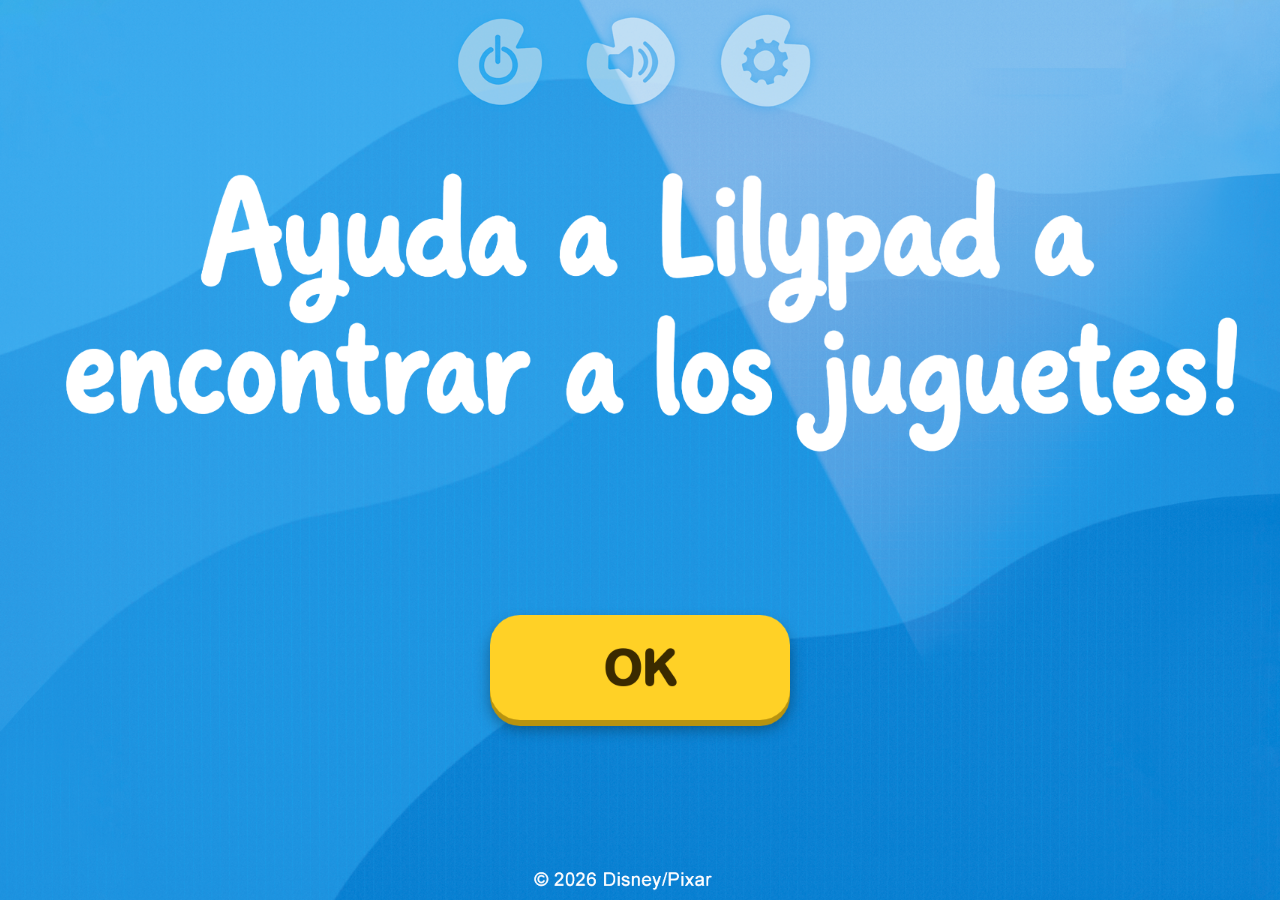
==== index.html @ 69d4b643 "Allow immediate bidirectional micro tilts" ====
<!doctype html>
<html lang="es">
<head>
<meta charset="utf-8">
<meta name="viewport" content="width=device-width, initial-scale=1, maximum-scale=1, user-scalable=no, viewport-fit=cover, interactive-widget=overlays-content">
<meta name="mobile-web-app-capable" content="yes">
<meta name="apple-mobile-web-app-capable" content="yes">
<meta name="apple-mobile-web-app-status-bar-style" content="black-translucent">
<title>Lilypad Shake</title>
<link rel="stylesheet" href="css/styles.css">
</head>
<body>
  <div id="stage">
    <video id="camera" autoplay muted playsinline></video>
    <canvas id="gl"></canvas>
    <div id="ui"></div>
  </div>
  <div id="rotatePrompt">
    <div class="icon">🔄</div>
    <div>Girá el dispositivo</div>
    <span>Jugá con la pantalla en horizontal</span>
  </div>
  <script type="module" src="js/game.js?v=36"></script>
</body>
</html>
---- css/styles.css ----
@font-face {
  font-family: 'ArialRoundedBold';
  src: url('../assets/fonts/ArialRoundedBold.ttf') format('truetype');
  font-weight: normal;
  font-style: normal;
}

* { box-sizing: border-box; -webkit-tap-highlight-color: transparent; }

html, body {
  margin: 0;
  padding: 0;
  width: 100%;
  height: 100%;
  min-height: 100dvh;
  overflow: hidden;
  background: #050506;
  touch-action: none;
  overscroll-behavior: none;
  user-select: none;
  -webkit-user-select: none;
  -webkit-text-size-adjust: 100%;
  font-family: 'ArialRoundedBold', sans-serif;
}

body {
  position: fixed;
  inset: 0;
}

#stage {
  position: fixed;
  width: 1920px;
  height: 1200px;
  left: 50%;
  top: 50%;
  transform-origin: center center;
  overflow: hidden;
  background: #8BA5EB;
  will-change: transform;
}

#camera, #gl, #ui {
  position: absolute;
  inset: 0;
  width: 1920px;
  height: 1200px;
}

#camera {
  object-fit: cover;
  z-index: 0;
  background: #8BA5EB;
}

#gl {
  z-index: 1;
  pointer-events: none;
}

.toy-square {
  position: absolute;
  width: 260px;
  height: 260px;
  background: #ffffff;
  border: 8px solid rgba(255, 255, 255, 0.9);
  box-shadow: 0 18px 36px rgba(0, 0, 0, 0.28);
  z-index: 1;
  pointer-events: none;
  will-change: transform, opacity;
}

#ui {
  z-index: 2;
}

#ui .abs {
  position: absolute;
  display: block;
  transform-origin: center center;
}

.screen {
  position: absolute;
  inset: 0;
}

#ui img.abs {
  pointer-events: none;
  -webkit-user-drag: none;
}

/* ---- Buttons ---- */
.lily-btn {
  position: absolute;
  border: none;
  border-radius: 40px;
  background: #FFD126;
  color: #3a2a00;
  font-family: 'ArialRoundedBold', sans-serif;
  font-weight: bold;
  cursor: pointer;
  box-shadow: 0 8px 0 #b8930f, 0 12px 20px rgba(0,0,0,0.35);
  transition: transform 0.08s ease;
}
.lily-btn:active {
  transform: translateY(6px);
  box-shadow: 0 2px 0 #b8930f, 0 4px 10px rgba(0,0,0,0.35);
}

.image-btn {
  border: 0;
  padding: 0;
  margin: 0;
  background: transparent;
  cursor: pointer;
  appearance: none;
  -webkit-appearance: none;
  touch-action: manipulation;
  transition: transform 0.08s ease, filter 0.08s ease;
}
.image-btn img {
  display: block;
  width: 100%;
  height: 100%;
  pointer-events: none;
  -webkit-user-drag: none;
}
.image-btn:active {
  transform: translateY(8px) scale(0.985);
  filter: brightness(0.96);
}

#okBtn {
  left: 760px;
  top: 820px;
  width: 400px;
  height: 140px;
  font-size: 64px;
}

#startBtn {
  left: 660px;
  top: 980px;
  width: 600px;
  height: 130px;
  font-size: 48px;
}

/* ---- Instructions card ---- */
#instructionsCard {
  position: absolute;
  left: 260px;
  top: 470px;
  width: 1400px;
  min-height: 320px;
  background: rgba(5, 5, 10, 0.72);
  border-radius: 48px;
  border: 6px solid #FFD126;
  display: flex;
  align-items: center;
  justify-content: center;
  padding: 60px;
  text-align: center;
}
#instructionsCard p {
  color: #ffffff;
  font-size: 52px;
  line-height: 1.35;
  margin: 0;
  text-shadow: 0 3px 8px rgba(0,0,0,0.5);
}

/* ---- HUD text ---- */
.battery-text {
  position: absolute;
  color: #ffffff;
  font-size: 34px;
  display: flex;
  align-items: center;
  justify-content: flex-end;
}

/* ---- Digit slots ---- */
.digit-img {
  position: absolute;
  pointer-events: none;
}

/* ---- Flash overlay ---- */
#flashOverlay {
  position: absolute;
  inset: 0;
  background: #ffffff;
  opacity: 0;
  pointer-events: none;
  z-index: 5;
}

/* ---- Star burst ---- */
.star-burst {
  position: absolute;
  width: 360px;
  height: 385px;
  background-image: url('../assets/effects/stars_sheet.png');
  background-size: 600% 600%;
  pointer-events: none;
  z-index: 6;
}

.hidden { display: none !important; }

/* ---- Rotate-device prompt (shown whenever the viewport is portrait) ---- */
#rotatePrompt {
  display: none;
  position: fixed;
  inset: 0;
  z-index: 9999;
  background: #050506;
  color: #ffffff;
  flex-direction: column;
  align-items: center;
  justify-content: center;
  text-align: center;
  padding: 24px;
}
#rotatePrompt.visible {
  display: flex;
}
#rotatePrompt .icon {
  font-size: 18vw;
  margin-bottom: 16px;
  animation: rotateHint 1.6s ease-in-out infinite;
}
#rotatePrompt div {
  font-size: 7vw;
  font-weight: bold;
}
#rotatePrompt span {
  font-size: 4vw;
  opacity: 0.75;
  margin-top: 10px;
}
@keyframes rotateHint {
  0%, 100% { transform: rotate(0deg); }
  50% { transform: rotate(90deg); }
}
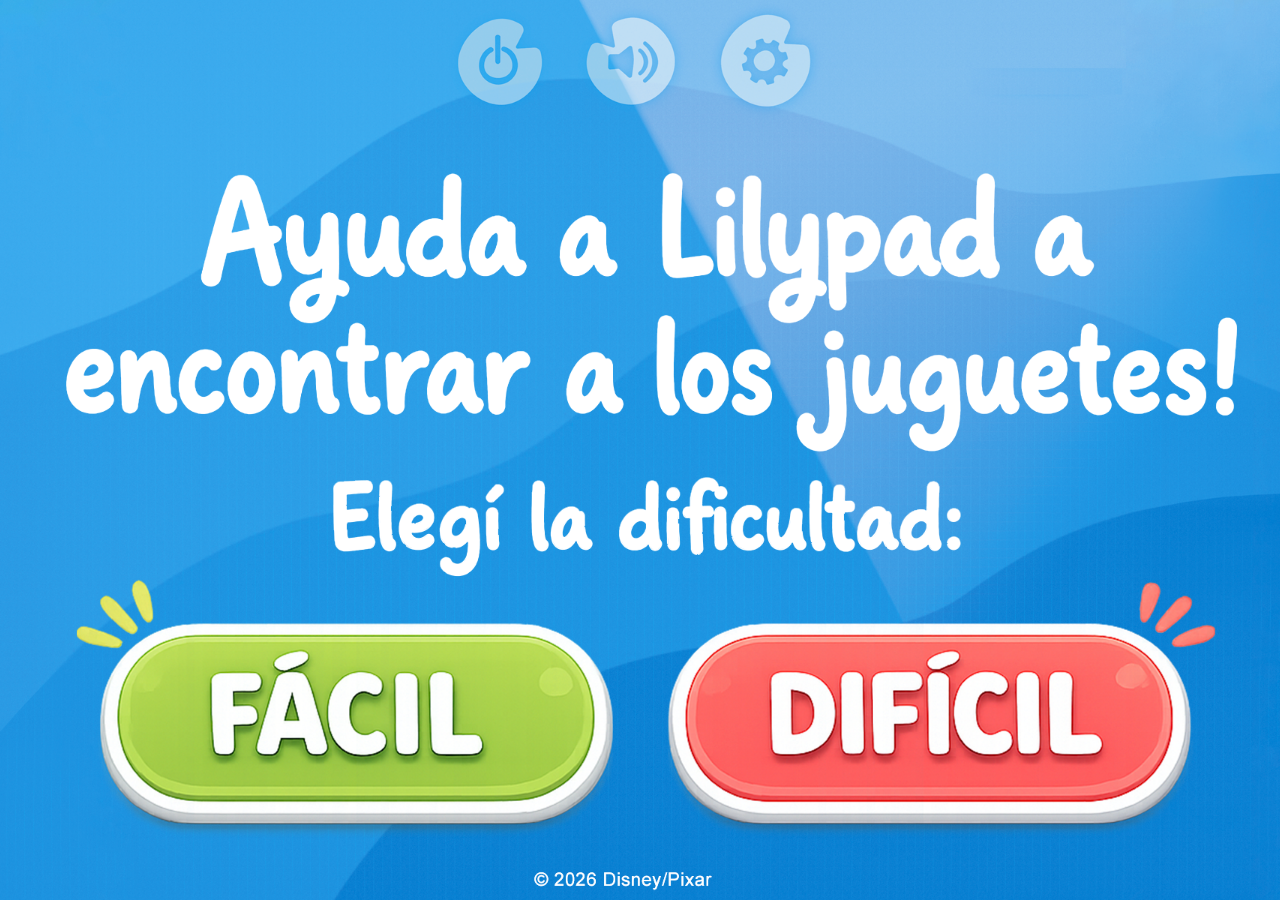
==== commit 3f53c72c: "Add four-edge video tilt controls" ====
--- a/index.html
+++ b/index.html
@@ -20,6 +20,6 @@
     <div>Girá el dispositivo</div>
     <span>Jugá con la pantalla en horizontal</span>
   </div>
-  <script type="module" src="js/game.js?v=36"></script>
+  <script type="module" src="js/game.js?v=38"></script>
 </body>
 </html>
--- a/css/styles.css
+++ b/css/styles.css
@@ -131,14 +131,6 @@
   filter: brightness(0.96);
 }
 
-#okBtn {
-  left: 760px;
-  top: 820px;
-  width: 400px;
-  height: 140px;
-  font-size: 64px;
-}
-
 #startBtn {
   left: 660px;
   top: 980px;
